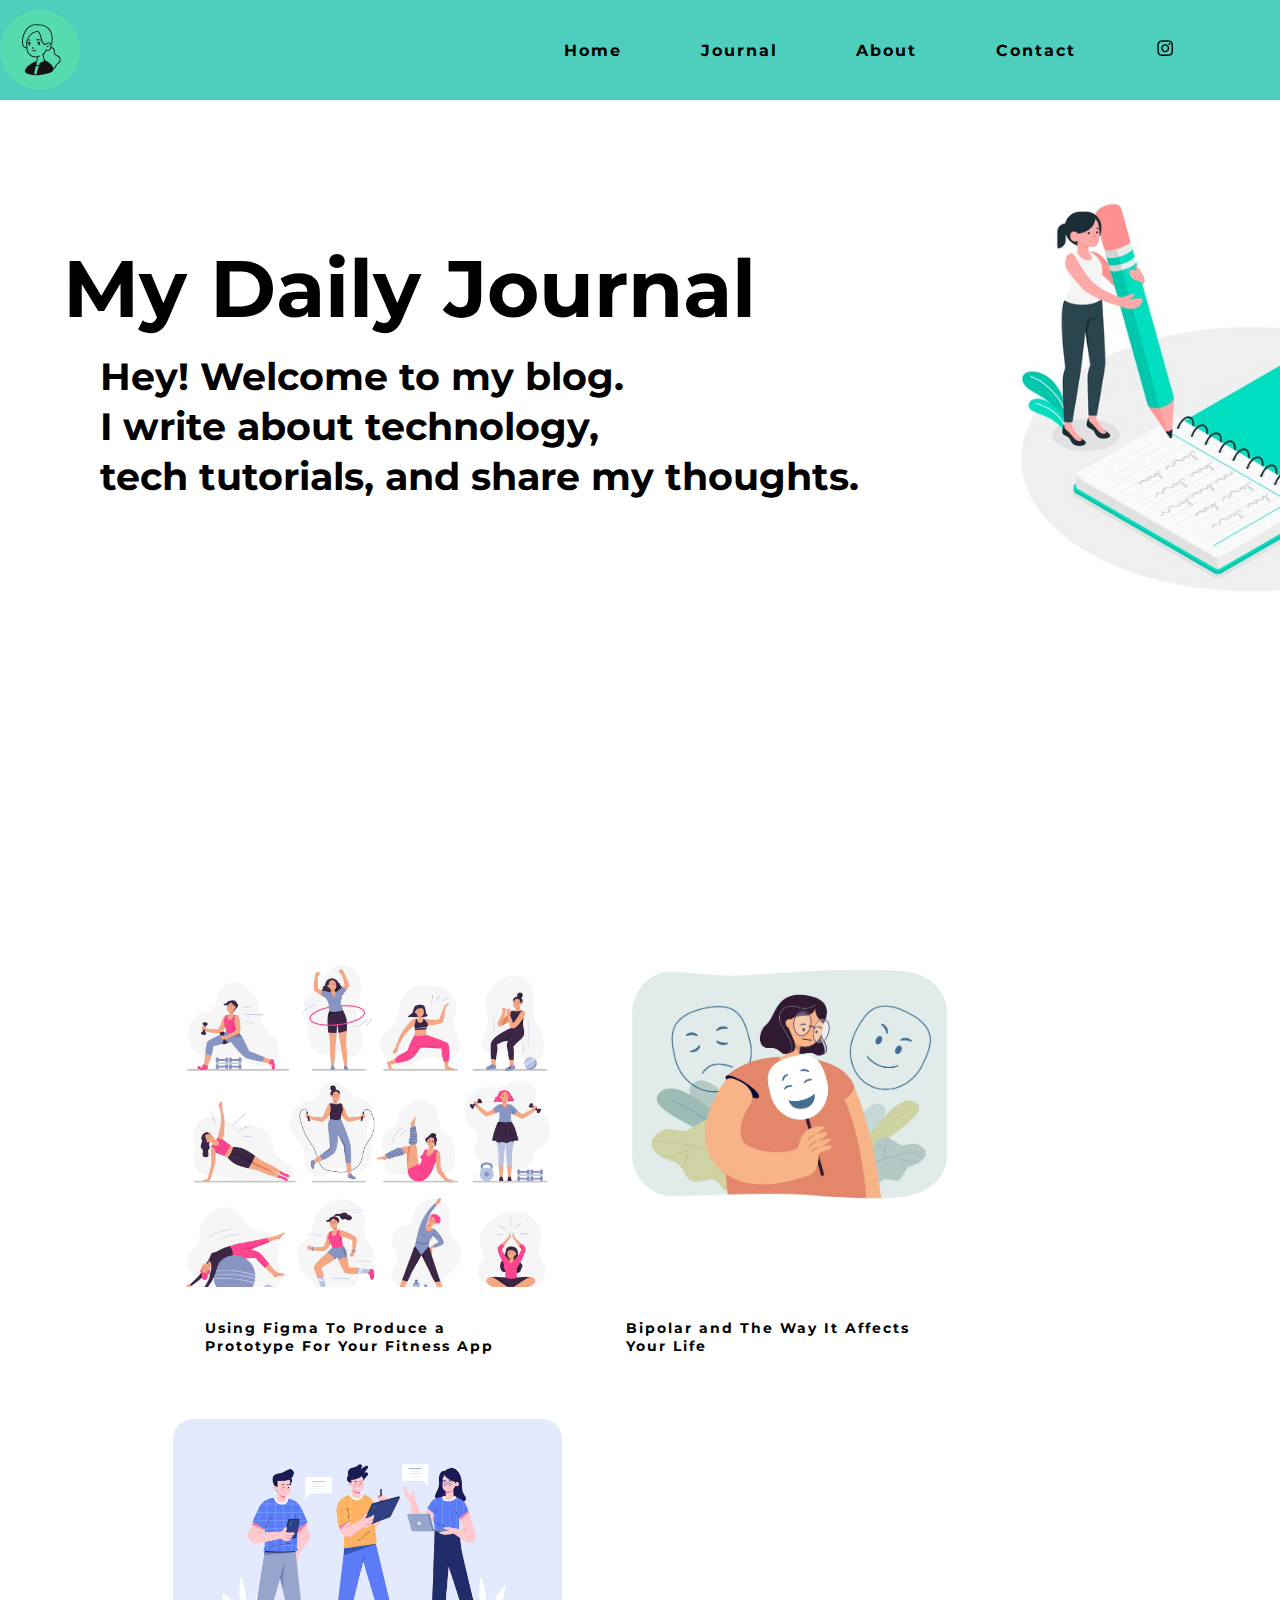
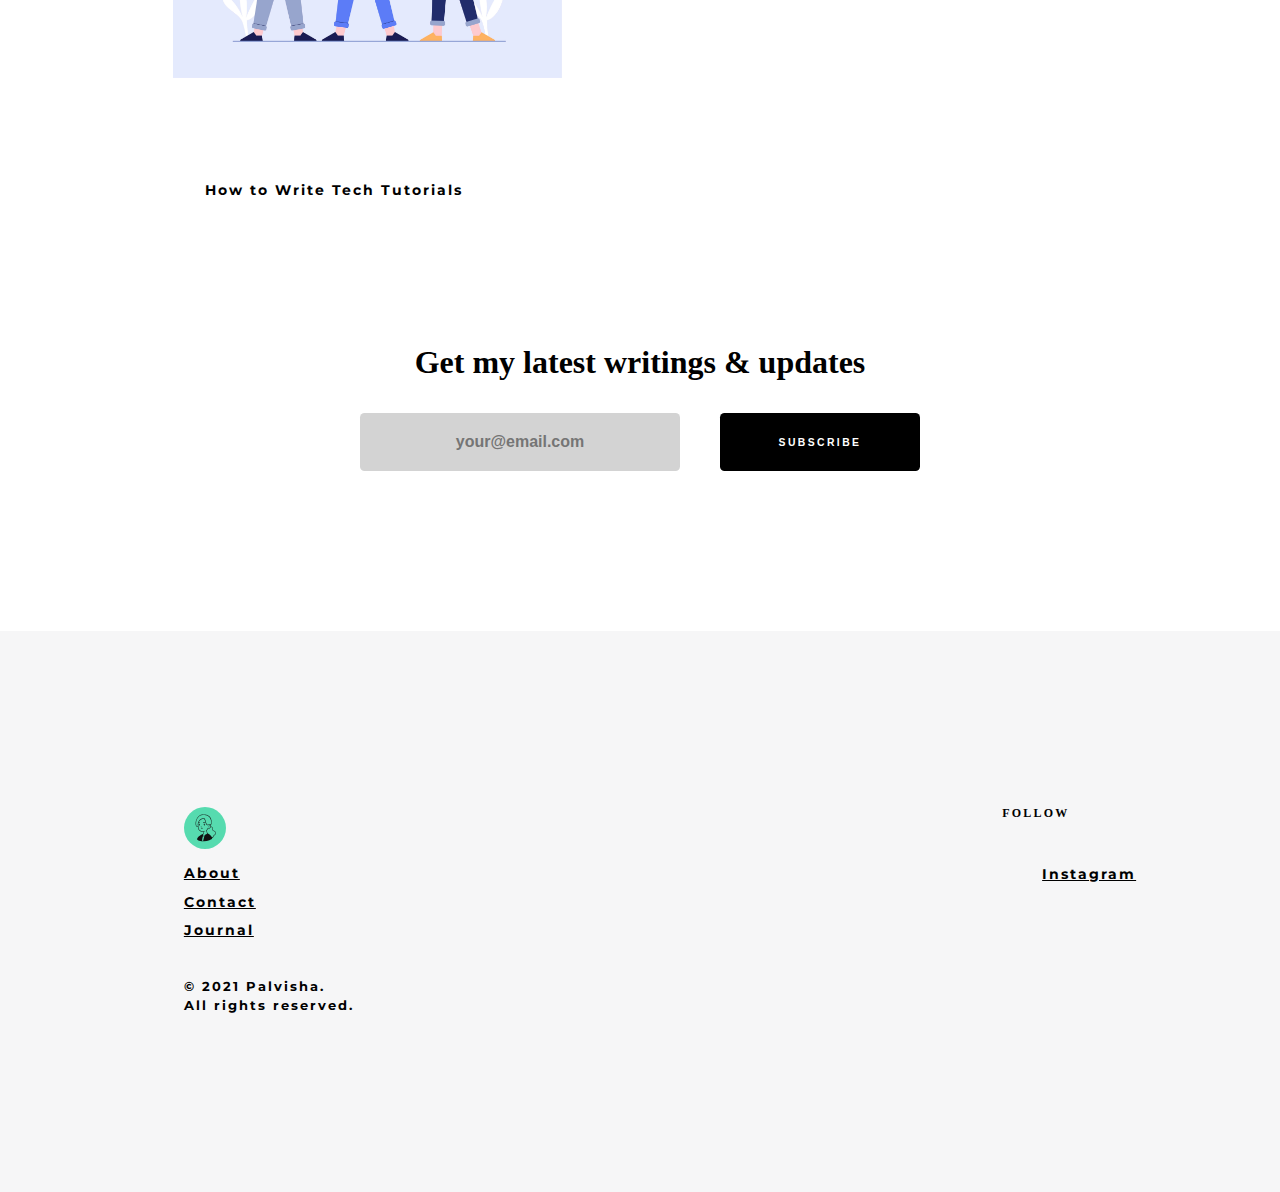
==== index.html @ e7002475 "change." ====
<!DOCTYPE html>
<html>
<head>
  <meta charset="utf-8">
  <meta name="viewport" content="width=device-width, initial-scale=1.0">
  <title>Palvisha Shoaib</title>
  <link rel="stylesheet" type="text/css"href = "css/project.css">
  <link rel="preconnect" href="https://fonts.gstatic.com">
  <link href="https://fonts.googleapis.com/css2?family=Montserrat:wght@700&display=swap" rel="stylesheet">
  <link rel="stylesheet" href="https://cdnjs.cloudflare.com/ajax/libs/font-awesome/4.7.0/css/font-awesome.min.css">
</head>
<body>
    <div class="page__1">
    <!--Nav Bar-->
    <nav>
        <input id="nav-toggle" type="checkbox">
        <div class="logo">
            <img class="center"src="Assets/girl (3).svg" alt="palvisha">
        </div>
        <ul class="links">
            <li><a href="index.html">Home</a></li>
            <li><a href="html/journal.html">Journal</a></li>
            <li><a href="html/about.html">About</a></li>
            <li><a href="html/contact.html">Contact</a></li>
            <li class="instagram">
                <a class="fadein" href="https://instagram.com/palvisha6" target="_blank" rel="nofollow">
                  <svg viewBox="0 0 512 512">
                    <g><path d="M256 109.3c47.8 0 53.4 0.2 72.3 1 17.4 0.8 26.9 3.7 33.2 6.2 8.4 3.2 14.3 7.1 20.6 13.4 6.3 6.3 10.1 12.2 13.4 20.6 2.5 6.3 5.4 15.8 6.2 33.2 0.9 18.9 1 24.5 1 72.3s-0.2 53.4-1 72.3c-0.8 17.4-3.7 26.9-6.2 33.2 -3.2 8.4-7.1 14.3-13.4 20.6 -6.3 6.3-12.2 10.1-20.6 13.4 -6.3 2.5-15.8 5.4-33.2 6.2 -18.9 0.9-24.5 1-72.3 1s-53.4-0.2-72.3-1c-17.4-0.8-26.9-3.7-33.2-6.2 -8.4-3.2-14.3-7.1-20.6-13.4 -6.3-6.3-10.1-12.2-13.4-20.6 -2.5-6.3-5.4-15.8-6.2-33.2 -0.9-18.9-1-24.5-1-72.3s0.2-53.4 1-72.3c0.8-17.4 3.7-26.9 6.2-33.2 3.2-8.4 7.1-14.3 13.4-20.6 6.3-6.3 12.2-10.1 20.6-13.4 6.3-2.5 15.8-5.4 33.2-6.2C202.6 109.5 208.2 109.3 256 109.3M256 77.1c-48.6 0-54.7 0.2-73.8 1.1 -19 0.9-32.1 3.9-43.4 8.3 -11.8 4.6-21.7 10.7-31.7 20.6 -9.9 9.9-16.1 19.9-20.6 31.7 -4.4 11.4-7.4 24.4-8.3 43.4 -0.9 19.1-1.1 25.2-1.1 73.8 0 48.6 0.2 54.7 1.1 73.8 0.9 19 3.9 32.1 8.3 43.4 4.6 11.8 10.7 21.7 20.6 31.7 9.9 9.9 19.9 16.1 31.7 20.6 11.4 4.4 24.4 7.4 43.4 8.3 19.1 0.9 25.2 1.1 73.8 1.1s54.7-0.2 73.8-1.1c19-0.9 32.1-3.9 43.4-8.3 11.8-4.6 21.7-10.7 31.7-20.6 9.9-9.9 16.1-19.9 20.6-31.7 4.4-11.4 7.4-24.4 8.3-43.4 0.9-19.1 1.1-25.2 1.1-73.8s-0.2-54.7-1.1-73.8c-0.9-19-3.9-32.1-8.3-43.4 -4.6-11.8-10.7-21.7-20.6-31.7 -9.9-9.9-19.9-16.1-31.7-20.6 -11.4-4.4-24.4-7.4-43.4-8.3C310.7 77.3 304.6 77.1 256 77.1L256 77.1z"></path><path d="M256 164.1c-50.7 0-91.9 41.1-91.9 91.9s41.1 91.9 91.9 91.9 91.9-41.1 91.9-91.9S306.7 164.1 256 164.1zM256 315.6c-32.9 0-59.6-26.7-59.6-59.6s26.7-59.6 59.6-59.6 59.6 26.7 59.6 59.6S288.9 315.6 256 315.6z"></path><circle cx="351.5" cy="160.5" r="21.5"></circle></g>
                  </svg>
                </a>
              </li></li>
        </ul>
        <label for="nav-toggle" class="icon-burger">
            <div class="line"></div>
            <div class="line"></div>
            <div class="line"></div>
        </label>
    </nav>
    
    <!--Home Page-->
    <div class="container">
        <div class="section">
            <div class="content">
                <h1>My Daily Journal</h1>
                <span id="myElement">Hey! Welcome to my blog.
                    <br>I write about technology, <br>
                    tech tutorials, and share my thoughts.<br> </span>
                    <img class="girl__image" src="Assets/notebook-concept-illustration_114360-377.jpg" alt="notebook">
            </div>
        </div>
    </div>
    <!--Under Homepage articles-->
    <div class="container">
        <div class="section">
            <div class="content">
                <div class="site__container">
                    <div class="article__container">
                        <article class="article__card">
                            <figure class="article__image">
                                <img src="Assets/fitness1.webp" alt="fitness">
                            </figure>
                                <div class="article__content">
                                    <a href="#" class="article__category">Using Figma To Produce a Prototype For Your Fitness App</a>
                                </div>
                            
                        </article>
                        <article class="article__card">
                            <figure class="article__image">
                                <img src="Assets/bipolar1.webp" alt="Bipolar">
                            </figure>
                                <div class="article__content">
                                    <a href="#" class="article__category">Bipolar and The Way It Affects Your Life</a>
                                </div>
                            
                        </article>
                        <article class="article__card">
                            <figure class="article__image">
                                <img src="Assets/tech1.webp" alt="technology">
                            </figure>
                                <div class="article__content">
                                    <a href="#" class="article__category">How to Write Tech Tutorials</a>
                                </div>
                            
                        </article>
    
                    </div>
                </div>
            </div>
        </div>
    </div>
    <div id="newsletter" class="newsletter-container"><div class="newsletter"><div class="title">Get my latest writings &amp; updates</div><form><input type="email" placeholder="your@email.com"><input type="submit" value="Subscribe" class="button"></form><div class="messages"></div></div></div>
    <div class="footer">
        <div class="footer-container">
          <div>
            <ul>
              <li class="footer-image">
                <img src="Assets/girl (3).svg">
              </li>
              <li><a href="html/about.html">About</a></li>
              <li><a href="html/contact.html">Contact</a></li>
              <li><a href="html/journal.html">Journal</a></li>
              <li class="empty-line"></li>
              <li class="license">
                © 2021 Palvisha. <br>
                All rights reserved.
              </li>
            </ul>
          </div>
          <div class="more-follow">
          </div>
          <div class="follow">
            <h4>Follow</h4>
            <ul>
              <li>
                <a href="https://instagram.com/palvisha6" target="_blank">Instagram</a>
              </li>
            </ul>
            </div>            
          </div>
        </div>
      </div>


    
</body>
</html>
---- css/project.css ----
* {
  margin: 0;
  padding: 0;
}
.container {
  width: 100%;
  height: 100%;
}
.container .section {
  width: 100%;
  height: 100%;
}
.container .section:nth-child(1) {
  height: 100vh;
  display: flex;
}

.content h1 {
  text-align: center;
  position: relative;
  left: 30px;
  top: 240px;
  right: 0;
  font-family: "Montserrat", sans-serif;
  font-size: 80px;
  font-weight: bold;
  margin-left: auto;
	margin-right: auto;
}
.logo {
  width: 70px;
  height: 70px;
  position: absolute;
  right: 800px;
  top: 10px;
  display: inline-block;
}

.girl__image {
  position: relative;
  left: 1000px;
  bottom: 100px;
  height: 500px;
  width: 500px;
  background: transparent;
  margin-left: auto;
	margin-right: auto;
	right:0;
}
#myElement {
  position: relative;
  top: 255px;
  font-family: "Montserrat", sans-serif;
  font-weight: bold;
  font-size: 40px;
  text-align: left;
  left: 100px;
}
li,
a {
  font-family: "Montserrat", sans-serif;
  font-weight: bold;
  font-size: 14px;
  color: black;
  letter-spacing: 2px;
}
header {
  display: flex;
  justify-content: space-between;
  align-items: center;
  padding: 30px 10%;
}
.nav__link1 {
  list-style: none;
  position: absolute;
  right: 1300px;
}
.nav__link1:hover {
  color: #4ecebc;
}
.nav__link1 li {
  display: inline-block;
  padding: 0px 20px;
}
.nav__link1 li:hover {
  color: #4ecebc;
}
.nav__link2 {
  list-style: none;
  position: absolute;
  right: 1030px;
}
.nav__link2 li {
  display: inline-block;
  padding: 0px 20px;
}
.nav__link3 {
  list-style: none;
  position: absolute;
  right: 550px;
}
.nav__link3 li {
  display: inline-block;
  padding: 0px 20px;
}
.nav__link4 {
  list-style: none;
  position: absolute;
  right: 250px;
}
.nav__link4 li {
  display: inline-block;
  padding: 0px 20px;
}
.nav__link5 {
  list-style: none;
  position: absolute;
  right: 150px;
}
.nav__link2 li {
  display: inline-block;
  padding: 0px 20px;
}

.site__container {
  margin: 2rem auto;
  max-width: calc(100% - 80px);
}
.article__container {
  display: grid;
  gap: 2rem;
  grid-template-columns: repeat(auto-fill, minmax(265px, 1fr));
  overflow: hidden;
  padding: 25px 15% 55px;
  width: auto;
  height: auto;
  box-sizing: border-box;
}
.article__image {
  margin: 0;
  padding: 0;
  overflow: hidden;
}
.article__image img {
  max-width: 100%;
  height: auto;
  border-radius: 20px 20px 0 0;
}
.article__card {
  background: white;
  transition: 0.3s;
}
.article__content {
  padding: 2rem;
}
.article__content .card__excerpt {
  font-size: 14px;
  margin: 0;
  display: block;
}
.article__content .card__category {
  font-size: 14px;
  display: block;
  font-family: "Montserrat", sans-serif;
}
.article__content .card__category:hover {
  width: 100%;
  left: 0;
  cursor: pointer;
}
.article__category{
  text-decoration: none;
}
@media screen and (min-width: 768px) {
  .site__container {
    max-width: 608px;
  }
  .article__card {
    display: grid;
    grid-template-rows: 330px 1fr;
  }
}
@media screen and (min-width: 1280px) {
  .site__container {
    max-width: 1156px;
  }
}
nav {
	position: fixed;
	z-index: 10;
	left: 0;
	right: 0;
	top: 0;
	font-family: 'Montserrat', sans-serif;
	padding: 0 5%;
	height: 100px;
	background-color: #4ecebc;
}
svg {
  height: 1.4rem;
  transition: all 0.2s;
}
:not(svg) {
  transform-origin: 0px 0px;
}
nav .logo img {
	float: left;
	width: 80px;
	height: 80px;
	display: flex;
	align-items: left;
	font-size: 24px;
	color: #fff;
}
.center{
  align-items: left;
  position: absolute;
  right: 400px;
}
nav .links {
	float: right;
	padding: 0;
	margin: 0;
	width: 60%;
	height: 100%;
	display: flex;
	justify-content: space-around;
	align-items: center;
}
nav .links li {
	list-style: none;
}
nav .links a {
	display: block;
	padding: 1em;
	font-size: 16px;
	font-weight: bold;
	color: black;
	text-decoration: none;
}
nav .links a:hover{
  color: #00FFF4;
}
#nav-toggle {
	position: absolute;
	top: -100px;
}
nav .icon-burger {
	display: none;
	position: absolute;
	right: 5%;
	top: 50%;
	transform: translateY(-50%);
}
nav .icon-burger .line {
	width: 30px;
	height: 5px;
	background-color: #fff;
	margin: 5px;
	border-radius: 3px;
	transition: all .3s ease-in-out;
}
@media screen and (max-width: 768px) {
	nav .logo img {
		float: none;
		width: auto;
		justify-content: center;
	}
	nav .links {
		float: none;
		position: fixed;
		z-index: 9;
		left: 0;
		right: 0;
		top: 100px;
		bottom: 100%;
		width: auto;
		height: auto;
		flex-direction: column;
		justify-content: space-evenly;
		background-color: rgba(0,0,0,.8);
		overflow: hidden;
		box-sizing: border-box;
		transition: all .5s ease-in-out;
	}
	nav .links a {
		font-size: 20px;
	}
	nav :checked ~ .links {
		bottom: 0;
	}
	nav .icon-burger {
		display: block;
	}
	nav :checked ~ .icon-burger .line:nth-child(1) {
		transform: translateY(10px) rotate(225deg);
	}
	nav :checked ~ .icon-burger .line:nth-child(3) {
		transform: translateY(-10px) rotate(-225deg);
	}
	nav :checked ~ .icon-burger .line:nth-child(2) {
		opacity: 0;
	}
	
}
@media screen and (max-width: 1300px){
  #myElement {
      font-size: 38px;
      line-height: 50px;
  }
}
  
.footer {
    background: #f6f6f7;
    margin-top: 10rem;
}
@media screen and (max-width: 1100px){
  .footer-container {
      width: 90%;
      padding-top: 5rem;
      margin-right: auto;
      margin-left: auto;
  }
}
.footer-container {
    width: 68rem;
    display: flex;
    justify-content: space-around;
    margin-left: auto;
    margin-right: auto;
    padding-top: 10rem;
    padding-bottom: 10rem;
    font-size: 1rem;
    font-weight: 800;
    line-height: 1.8rem;
}
ul {
    display: block;
    list-style-type: disc;
    margin-block-start: 1em;
    margin-block-end: 1em;
    margin-inline-start: 0px;
    margin-inline-end: 0px;
    padding-inline-start: 40px;
}
.footer .footer-image img {
    width: 42px;
    height: 42px;
}
.footer li {
    list-style: none;
}
.footer a {
    color: var(--black);
}
@media screen and (min-width: 566px) and (max-width: 764px){
  a {
    transition: none!important;
  }
}
.footer li a{
    list-style-type: none;
}
.footer li.empty-line {
    display: block;
    margin-bottom: 2rem;
}
.footer .license {
    line-height: 1.2rem;
    font-size: .8rem;
}
.footer .more-follow {
    display: flex;
    justify-content: space-between;
    width: 42%;
}
.footer h4 {
    margin-bottom: 2rem;
    margin-top: .5rem;
    font-size: .75rem;
    text-transform: uppercase;
    letter-spacing: .14rem;
    color: var(--gray7);
}
  
.newsletter-container {
    display: flex;
    justify-content: space-around;
    padding-top: 9rem;
    margin: 0 auto 2rem;
}
.newsletter {
    width: 100%;
}
.newsletter .title {
    font-size: 2rem;
    font-weight: 800;
    text-align: center;
    margin-bottom: 2rem;
}
.newsletter form {
    display: flex;
    justify-content: space-between;
}
.newsletter input[type=email] {
    width: 20rem;
    border: none;
    border-radius: .28571429rem;
    text-align: center;
    font-size: 1rem;
    font-weight: 800;
    color: var(--black);
    background: lightgray;
    margin-left: auto;
    margin-right: 2.5rem;
}
.newsletter input {
    height: 58px;
}
.newsletter input[type=submit] {
    width: 12.5rem;
    text-transform: uppercase;
    font-weight: 700;
    letter-spacing: .15rem;
    font-size: .65rem;
    cursor: pointer;
    border-radius: .28571429rem;
    margin-right: auto;
    border: none;
    background: black;
    color: white;
}
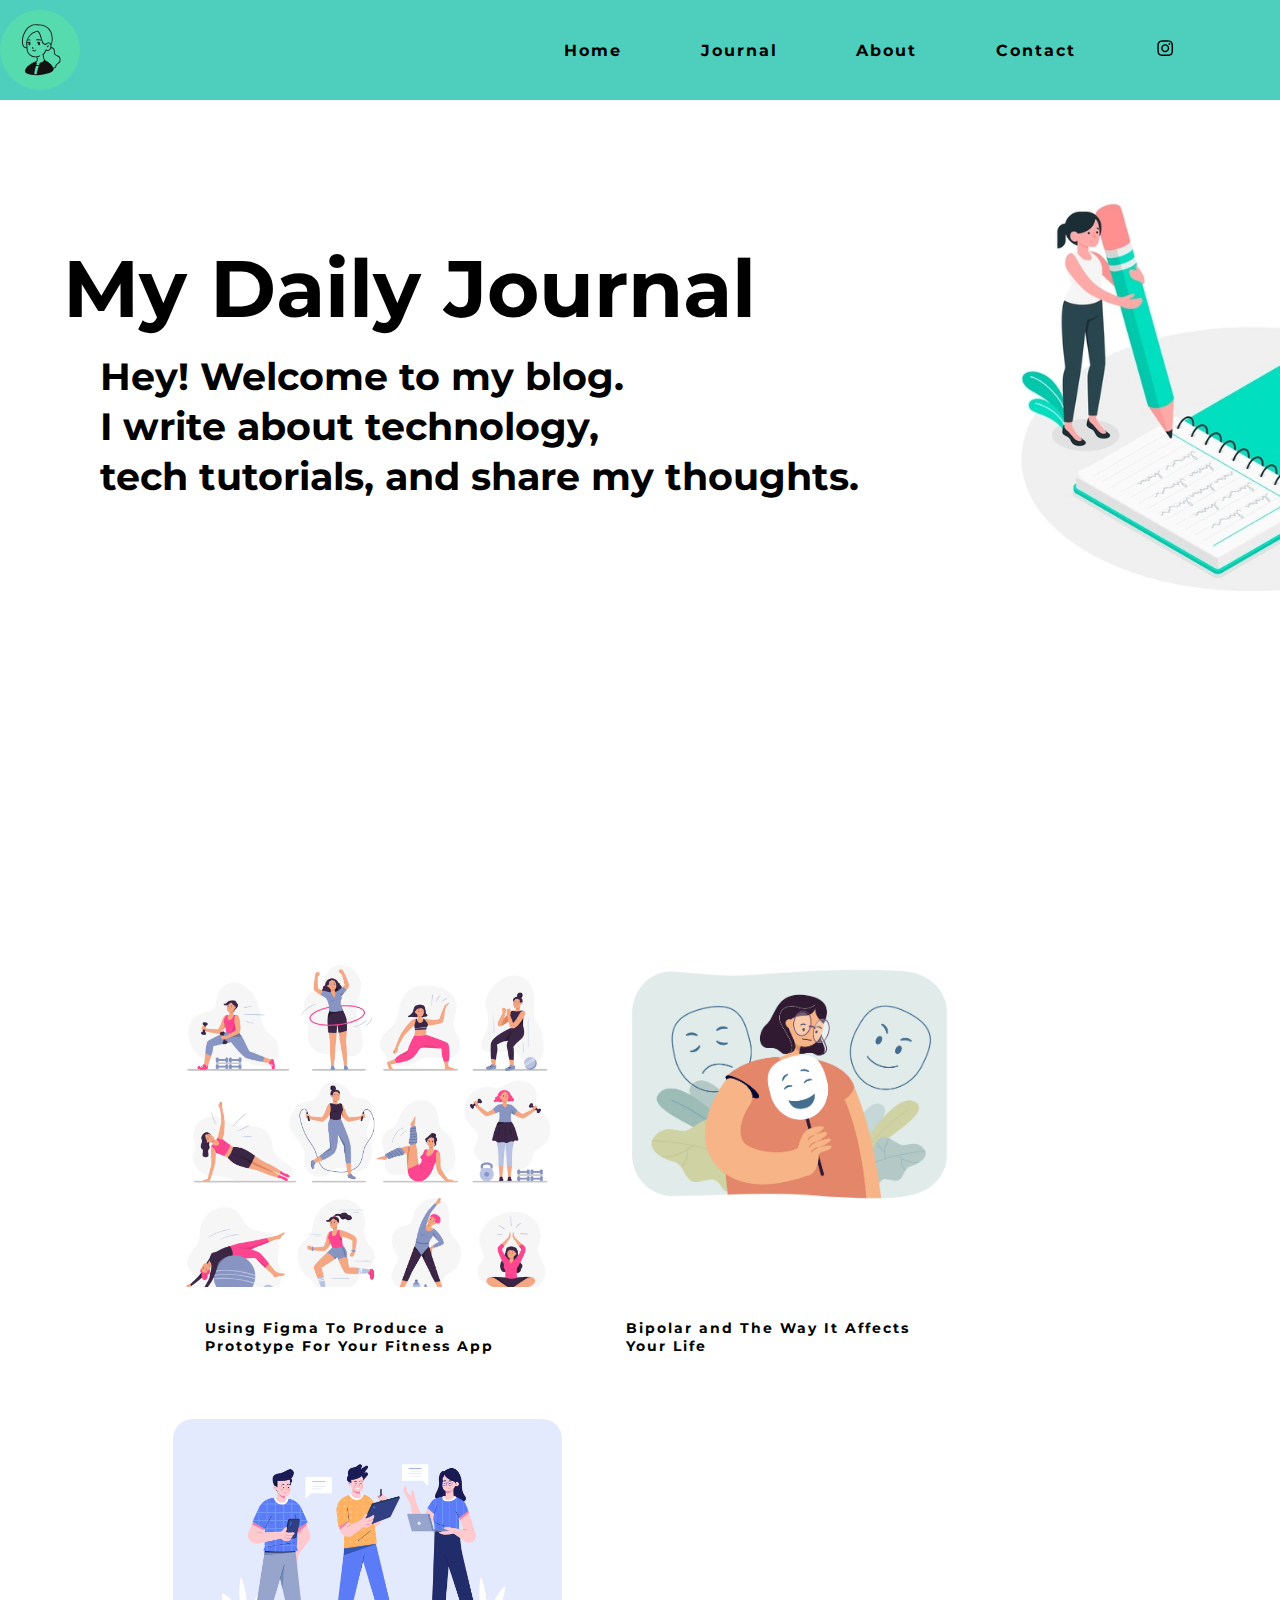
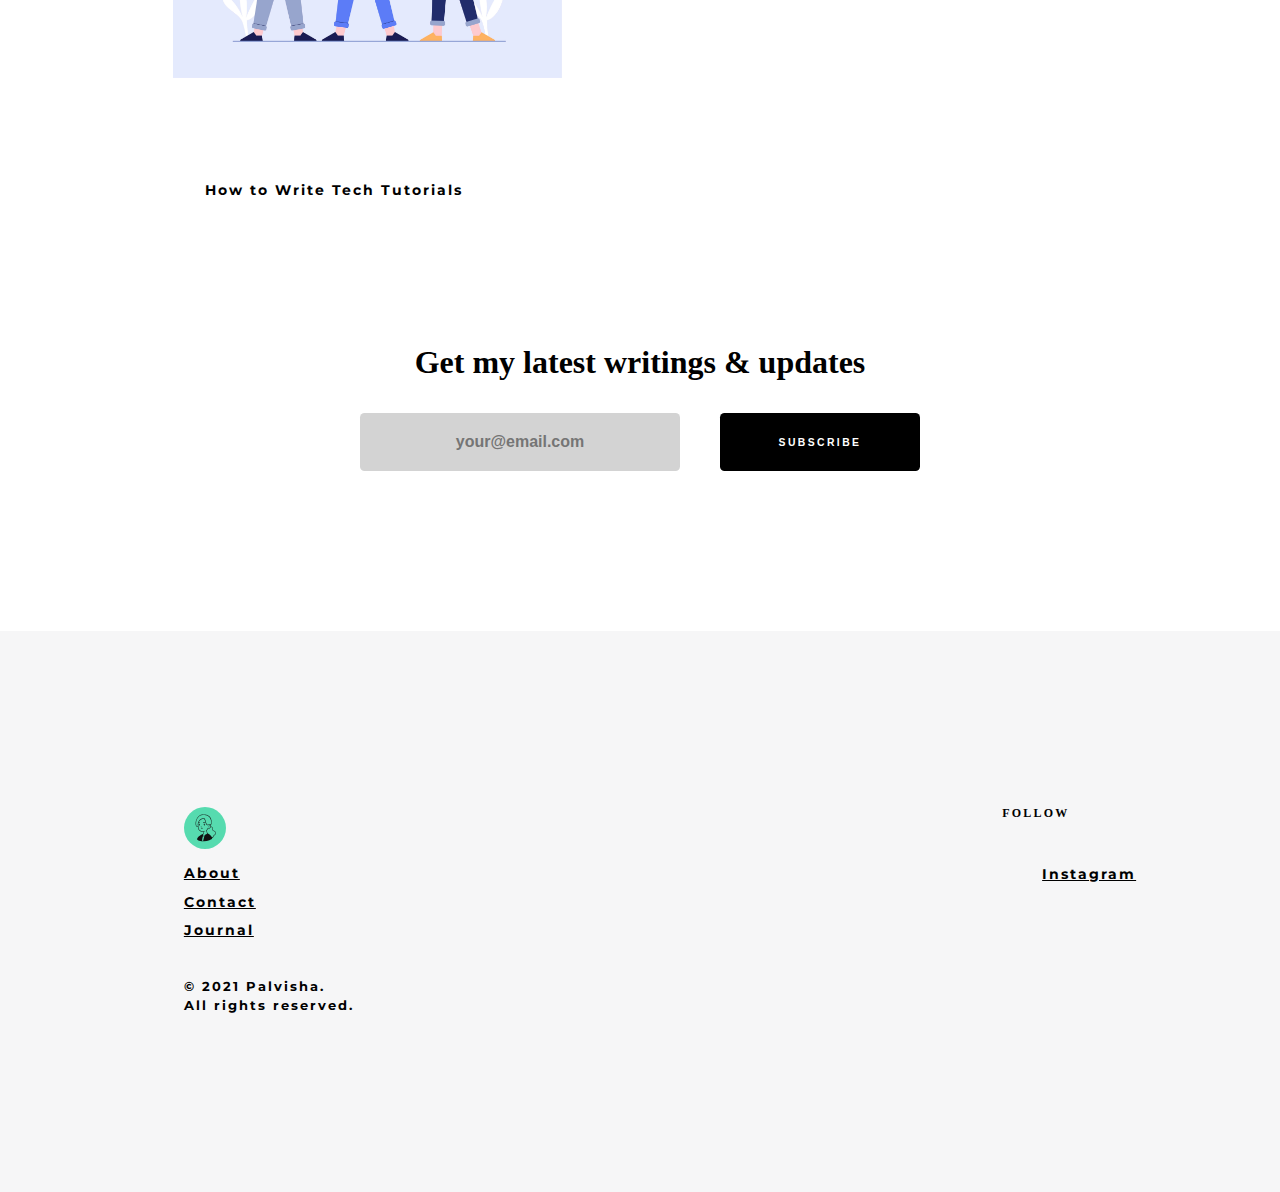
==== commit c877002a: "change" ====
--- a/index.html
+++ b/index.html
@@ -23,7 +23,7 @@
             <li><a href="html/about.html">About</a></li>
             <li><a href="html/contact.html">Contact</a></li>
             <li class="instagram">
-                <a class="fadein" href="https://instagram.com/palvisha6" target="_blank" rel="nofollow">
+                <a href="https://instagram.com/palvisha6" target="_blank" >
                   <svg viewBox="0 0 512 512">
                     <g><path d="M256 109.3c47.8 0 53.4 0.2 72.3 1 17.4 0.8 26.9 3.7 33.2 6.2 8.4 3.2 14.3 7.1 20.6 13.4 6.3 6.3 10.1 12.2 13.4 20.6 2.5 6.3 5.4 15.8 6.2 33.2 0.9 18.9 1 24.5 1 72.3s-0.2 53.4-1 72.3c-0.8 17.4-3.7 26.9-6.2 33.2 -3.2 8.4-7.1 14.3-13.4 20.6 -6.3 6.3-12.2 10.1-20.6 13.4 -6.3 2.5-15.8 5.4-33.2 6.2 -18.9 0.9-24.5 1-72.3 1s-53.4-0.2-72.3-1c-17.4-0.8-26.9-3.7-33.2-6.2 -8.4-3.2-14.3-7.1-20.6-13.4 -6.3-6.3-10.1-12.2-13.4-20.6 -2.5-6.3-5.4-15.8-6.2-33.2 -0.9-18.9-1-24.5-1-72.3s0.2-53.4 1-72.3c0.8-17.4 3.7-26.9 6.2-33.2 3.2-8.4 7.1-14.3 13.4-20.6 6.3-6.3 12.2-10.1 20.6-13.4 6.3-2.5 15.8-5.4 33.2-6.2C202.6 109.5 208.2 109.3 256 109.3M256 77.1c-48.6 0-54.7 0.2-73.8 1.1 -19 0.9-32.1 3.9-43.4 8.3 -11.8 4.6-21.7 10.7-31.7 20.6 -9.9 9.9-16.1 19.9-20.6 31.7 -4.4 11.4-7.4 24.4-8.3 43.4 -0.9 19.1-1.1 25.2-1.1 73.8 0 48.6 0.2 54.7 1.1 73.8 0.9 19 3.9 32.1 8.3 43.4 4.6 11.8 10.7 21.7 20.6 31.7 9.9 9.9 19.9 16.1 31.7 20.6 11.4 4.4 24.4 7.4 43.4 8.3 19.1 0.9 25.2 1.1 73.8 1.1s54.7-0.2 73.8-1.1c19-0.9 32.1-3.9 43.4-8.3 11.8-4.6 21.7-10.7 31.7-20.6 9.9-9.9 16.1-19.9 20.6-31.7 4.4-11.4 7.4-24.4 8.3-43.4 0.9-19.1 1.1-25.2 1.1-73.8s-0.2-54.7-1.1-73.8c-0.9-19-3.9-32.1-8.3-43.4 -4.6-11.8-10.7-21.7-20.6-31.7 -9.9-9.9-19.9-16.1-31.7-20.6 -11.4-4.4-24.4-7.4-43.4-8.3C310.7 77.3 304.6 77.1 256 77.1L256 77.1z"></path><path d="M256 164.1c-50.7 0-91.9 41.1-91.9 91.9s41.1 91.9 91.9 91.9 91.9-41.1 91.9-91.9S306.7 164.1 256 164.1zM256 315.6c-32.9 0-59.6-26.7-59.6-59.6s26.7-59.6 59.6-59.6 59.6 26.7 59.6 59.6S288.9 315.6 256 315.6z"></path><circle cx="351.5" cy="160.5" r="21.5"></circle></g>
                   </svg>
@@ -45,7 +45,7 @@
                 <span id="myElement">Hey! Welcome to my blog.
                     <br>I write about technology, <br>
                     tech tutorials, and share my thoughts.<br> </span>
-                    <img class="girl__image" src="Assets/notebook-concept-illustration_114360-377.jpg" alt="notebook">
+                    <img class="girl__image" src="Assets/notebook.webp" alt="notebook">
             </div>
         </div>
     </div>
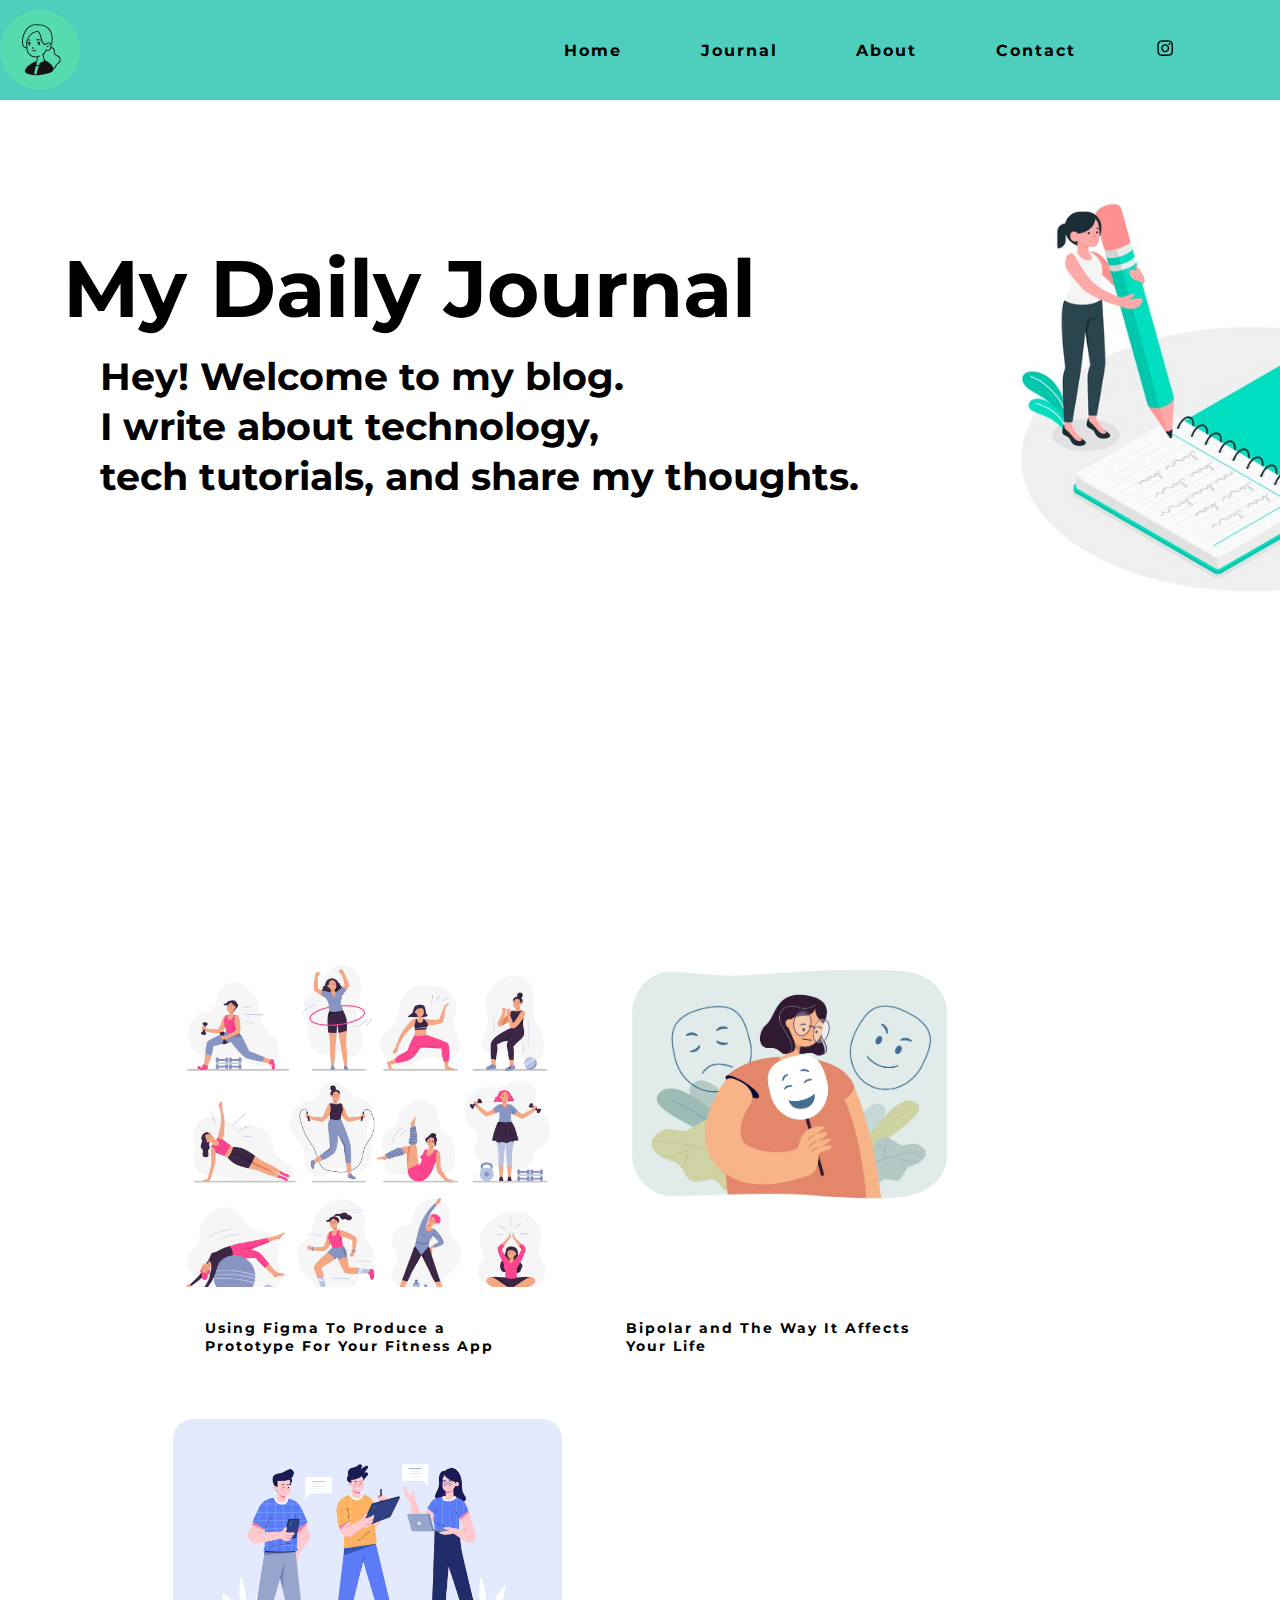
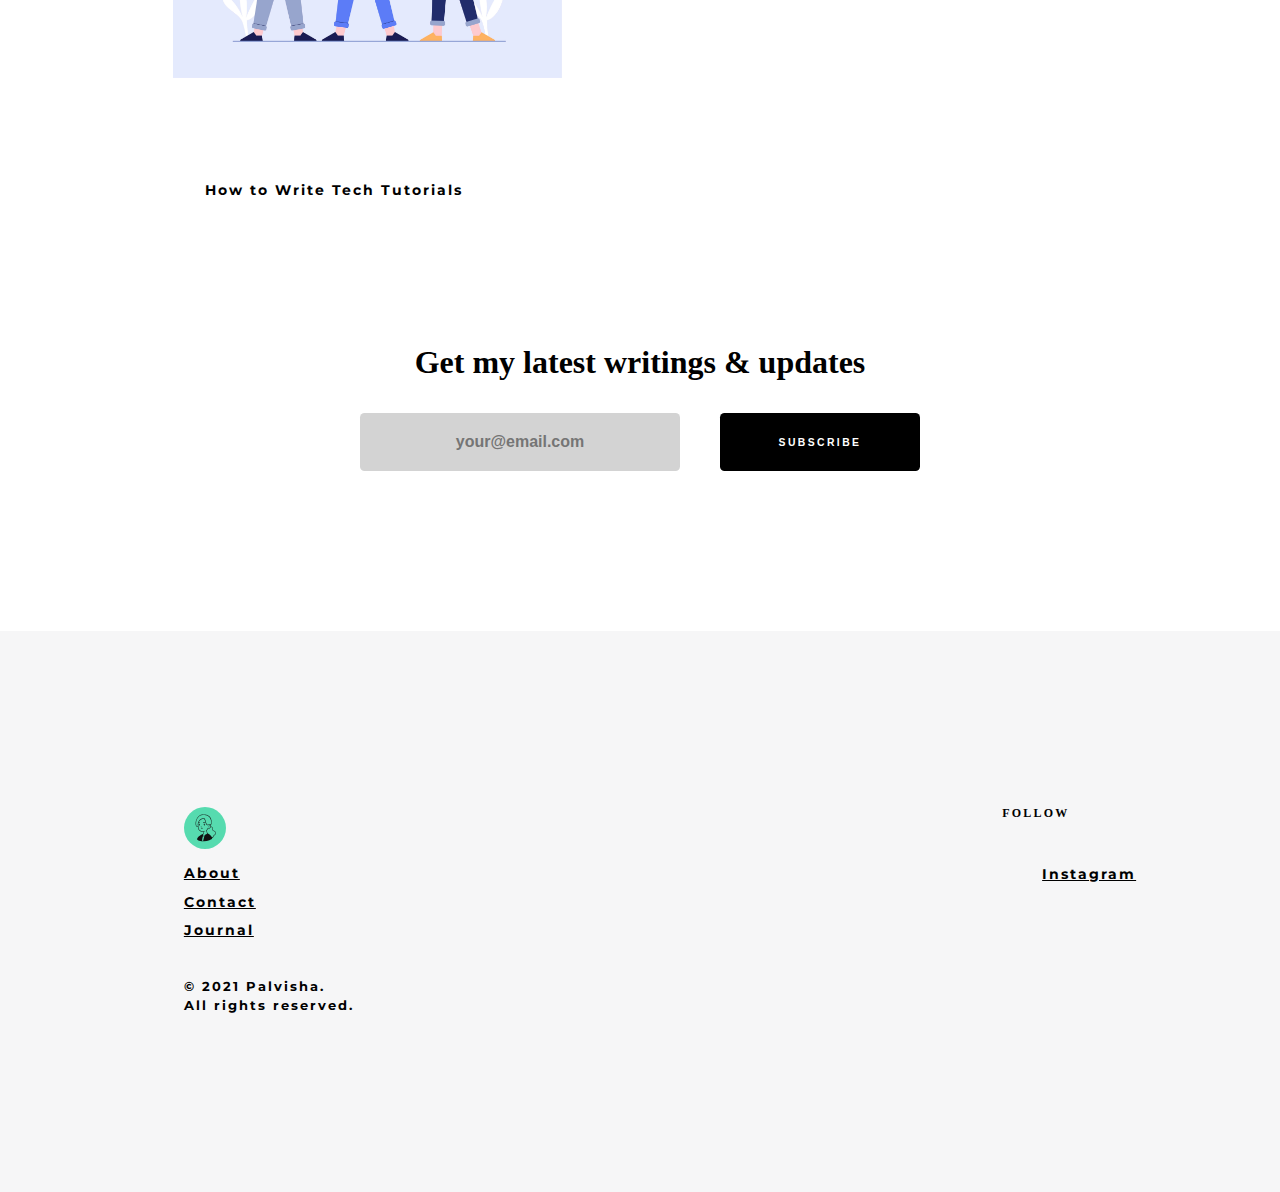
==== commit e93dafed: "change" ====
--- a/index.html
+++ b/index.html
@@ -45,7 +45,7 @@
                 <span id="myElement">Hey! Welcome to my blog.
                     <br>I write about technology, <br>
                     tech tutorials, and share my thoughts.<br> </span>
-                    <img class="girl__image" src="Assets/notebook.webp" alt="notebook">
+                    <img class="girl__image" src="Assets/notebook-concept-illustration_114360-377.jpg" alt="notebook">
             </div>
         </div>
     </div>
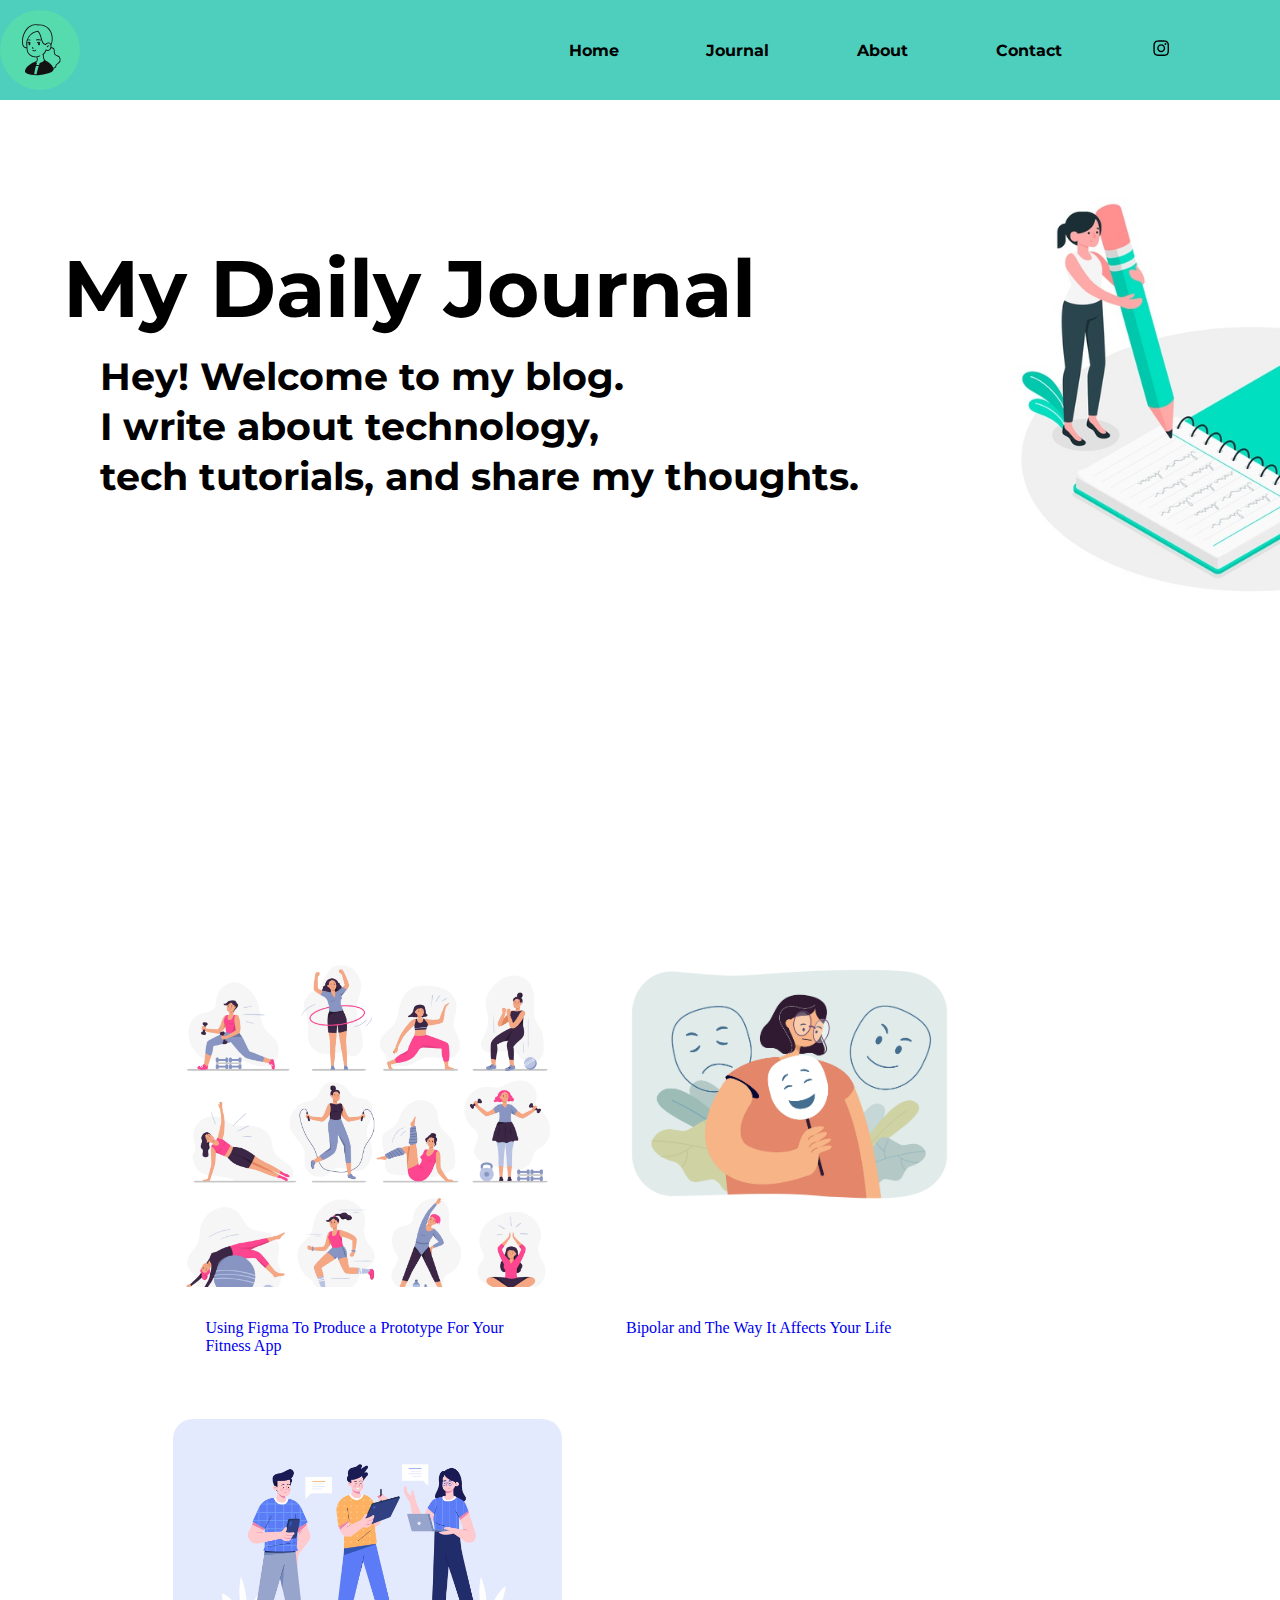
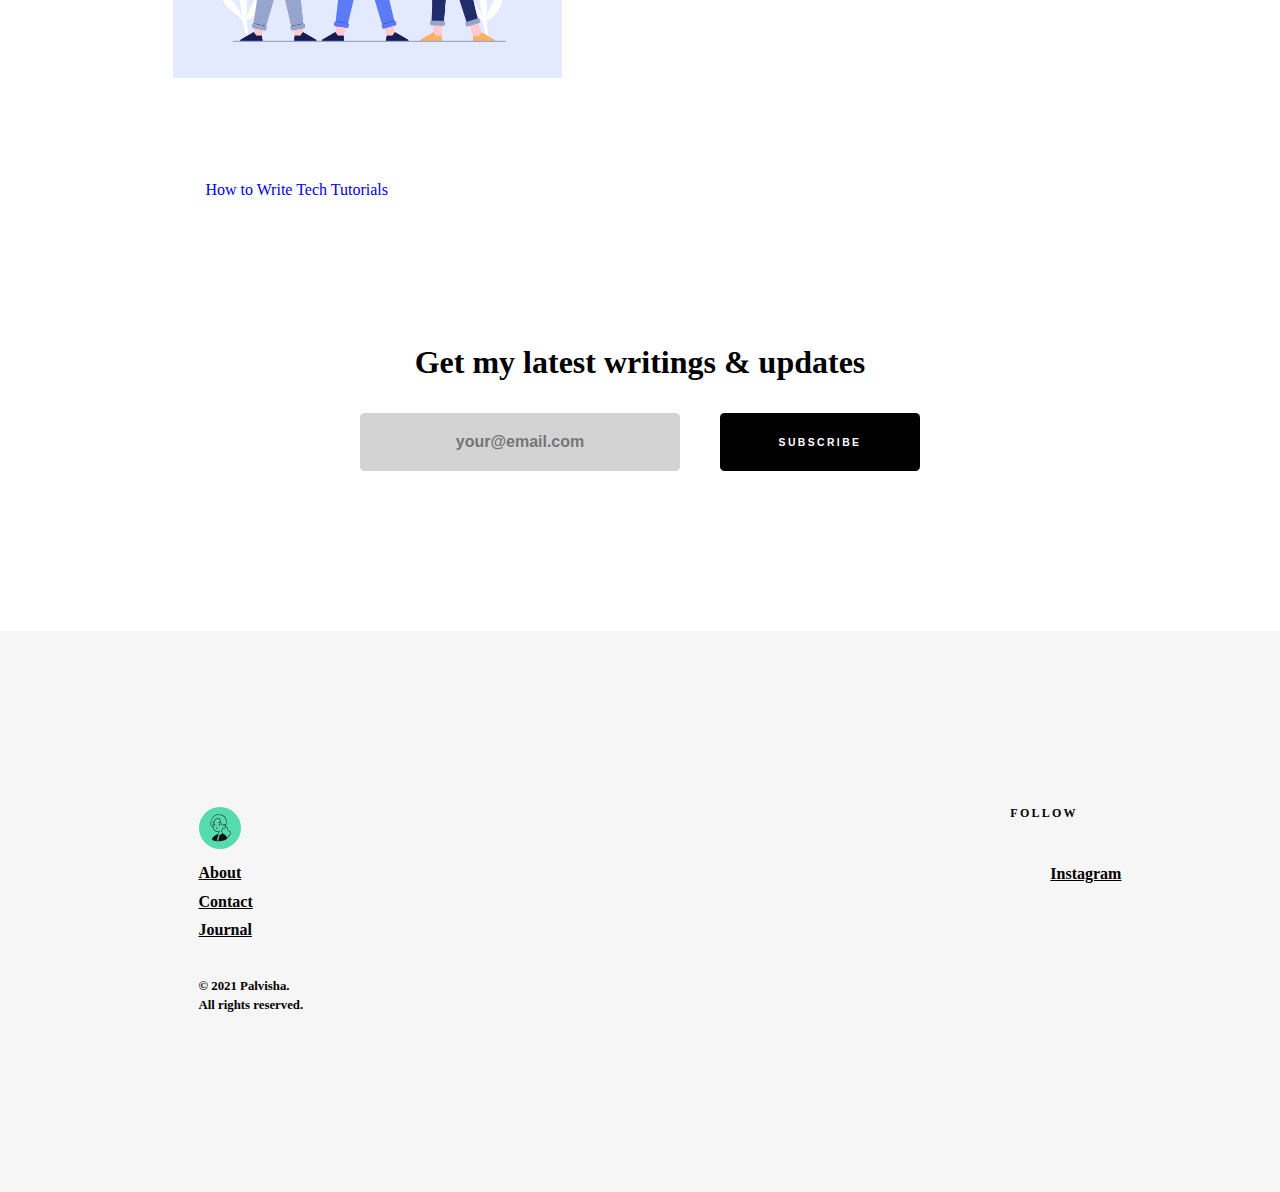
==== commit 623ca0c6: "change" ====
--- a/index.html
+++ b/index.html
@@ -8,6 +8,8 @@
   <link rel="preconnect" href="https://fonts.gstatic.com">
   <link href="https://fonts.googleapis.com/css2?family=Montserrat:wght@700&display=swap" rel="stylesheet">
   <link rel="stylesheet" href="https://cdnjs.cloudflare.com/ajax/libs/font-awesome/4.7.0/css/font-awesome.min.css">
+  <link rel="preconnect" href="https://fonts.gstatic.com">
+<link href="https://fonts.googleapis.com/css2?family=Montserrat:wght@200;300&display=swap" rel="stylesheet">
 </head>
 <body>
     <div class="page__1">
@@ -23,7 +25,7 @@
             <li><a href="html/about.html">About</a></li>
             <li><a href="html/contact.html">Contact</a></li>
             <li class="instagram">
-                <a href="https://instagram.com/palvisha6" target="_blank" >
+                <a href="https://instagram.com/palvisha6" target="_blank" rel="noreferrer" >
                   <svg viewBox="0 0 512 512">
                     <g><path d="M256 109.3c47.8 0 53.4 0.2 72.3 1 17.4 0.8 26.9 3.7 33.2 6.2 8.4 3.2 14.3 7.1 20.6 13.4 6.3 6.3 10.1 12.2 13.4 20.6 2.5 6.3 5.4 15.8 6.2 33.2 0.9 18.9 1 24.5 1 72.3s-0.2 53.4-1 72.3c-0.8 17.4-3.7 26.9-6.2 33.2 -3.2 8.4-7.1 14.3-13.4 20.6 -6.3 6.3-12.2 10.1-20.6 13.4 -6.3 2.5-15.8 5.4-33.2 6.2 -18.9 0.9-24.5 1-72.3 1s-53.4-0.2-72.3-1c-17.4-0.8-26.9-3.7-33.2-6.2 -8.4-3.2-14.3-7.1-20.6-13.4 -6.3-6.3-10.1-12.2-13.4-20.6 -2.5-6.3-5.4-15.8-6.2-33.2 -0.9-18.9-1-24.5-1-72.3s0.2-53.4 1-72.3c0.8-17.4 3.7-26.9 6.2-33.2 3.2-8.4 7.1-14.3 13.4-20.6 6.3-6.3 12.2-10.1 20.6-13.4 6.3-2.5 15.8-5.4 33.2-6.2C202.6 109.5 208.2 109.3 256 109.3M256 77.1c-48.6 0-54.7 0.2-73.8 1.1 -19 0.9-32.1 3.9-43.4 8.3 -11.8 4.6-21.7 10.7-31.7 20.6 -9.9 9.9-16.1 19.9-20.6 31.7 -4.4 11.4-7.4 24.4-8.3 43.4 -0.9 19.1-1.1 25.2-1.1 73.8 0 48.6 0.2 54.7 1.1 73.8 0.9 19 3.9 32.1 8.3 43.4 4.6 11.8 10.7 21.7 20.6 31.7 9.9 9.9 19.9 16.1 31.7 20.6 11.4 4.4 24.4 7.4 43.4 8.3 19.1 0.9 25.2 1.1 73.8 1.1s54.7-0.2 73.8-1.1c19-0.9 32.1-3.9 43.4-8.3 11.8-4.6 21.7-10.7 31.7-20.6 9.9-9.9 16.1-19.9 20.6-31.7 4.4-11.4 7.4-24.4 8.3-43.4 0.9-19.1 1.1-25.2 1.1-73.8s-0.2-54.7-1.1-73.8c-0.9-19-3.9-32.1-8.3-43.4 -4.6-11.8-10.7-21.7-20.6-31.7 -9.9-9.9-19.9-16.1-31.7-20.6 -11.4-4.4-24.4-7.4-43.4-8.3C310.7 77.3 304.6 77.1 256 77.1L256 77.1z"></path><path d="M256 164.1c-50.7 0-91.9 41.1-91.9 91.9s41.1 91.9 91.9 91.9 91.9-41.1 91.9-91.9S306.7 164.1 256 164.1zM256 315.6c-32.9 0-59.6-26.7-59.6-59.6s26.7-59.6 59.6-59.6 59.6 26.7 59.6 59.6S288.9 315.6 256 315.6z"></path><circle cx="351.5" cy="160.5" r="21.5"></circle></g>
                   </svg>
@@ -109,7 +111,7 @@
           <div class="more-follow">
           </div>
           <div class="follow">
-            <h4>Follow</h4>
+            <h1>Follow</h1>
             <ul>
               <li>
                 <a href="https://instagram.com/palvisha6" target="_blank">Instagram</a>
--- a/css/project.css
+++ b/css/project.css
@@ -56,72 +56,13 @@
   text-align: left;
   left: 100px;
 }
-li,
-a {
-  font-family: "Montserrat", sans-serif;
-  font-weight: bold;
-  font-size: 14px;
-  color: black;
-  letter-spacing: 2px;
-}
+
 header {
   display: flex;
   justify-content: space-between;
   align-items: center;
   padding: 30px 10%;
 }
-.nav__link1 {
-  list-style: none;
-  position: absolute;
-  right: 1300px;
-}
-.nav__link1:hover {
-  color: #4ecebc;
-}
-.nav__link1 li {
-  display: inline-block;
-  padding: 0px 20px;
-}
-.nav__link1 li:hover {
-  color: #4ecebc;
-}
-.nav__link2 {
-  list-style: none;
-  position: absolute;
-  right: 1030px;
-}
-.nav__link2 li {
-  display: inline-block;
-  padding: 0px 20px;
-}
-.nav__link3 {
-  list-style: none;
-  position: absolute;
-  right: 550px;
-}
-.nav__link3 li {
-  display: inline-block;
-  padding: 0px 20px;
-}
-.nav__link4 {
-  list-style: none;
-  position: absolute;
-  right: 250px;
-}
-.nav__link4 li {
-  display: inline-block;
-  padding: 0px 20px;
-}
-.nav__link5 {
-  list-style: none;
-  position: absolute;
-  right: 150px;
-}
-.nav__link2 li {
-  display: inline-block;
-  padding: 0px 20px;
-}
-
 .site__container {
   margin: 2rem auto;
   max-width: calc(100% - 80px);
@@ -239,7 +180,7 @@
 	text-decoration: none;
 }
 nav .links a:hover{
-  color: #00FFF4;
+  text-decoration: underline;
 }
 #nav-toggle {
 	position: absolute;
@@ -282,9 +223,10 @@
 		overflow: hidden;
 		box-sizing: border-box;
 		transition: all .5s ease-in-out;
+    font-size: 40px;
 	}
 	nav .links a {
-		font-size: 20px;
+		font-size: 40px;
 	}
 	nav :checked ~ .links {
 		bottom: 0;
@@ -333,6 +275,7 @@
     font-size: 1rem;
     font-weight: 800;
     line-height: 1.8rem;
+    text-decoration: none;
 }
 ul {
     display: block;
@@ -374,7 +317,7 @@
     justify-content: space-between;
     width: 42%;
 }
-.footer h4 {
+.footer h1 {
     margin-bottom: 2rem;
     margin-top: .5rem;
     font-size: .75rem;
